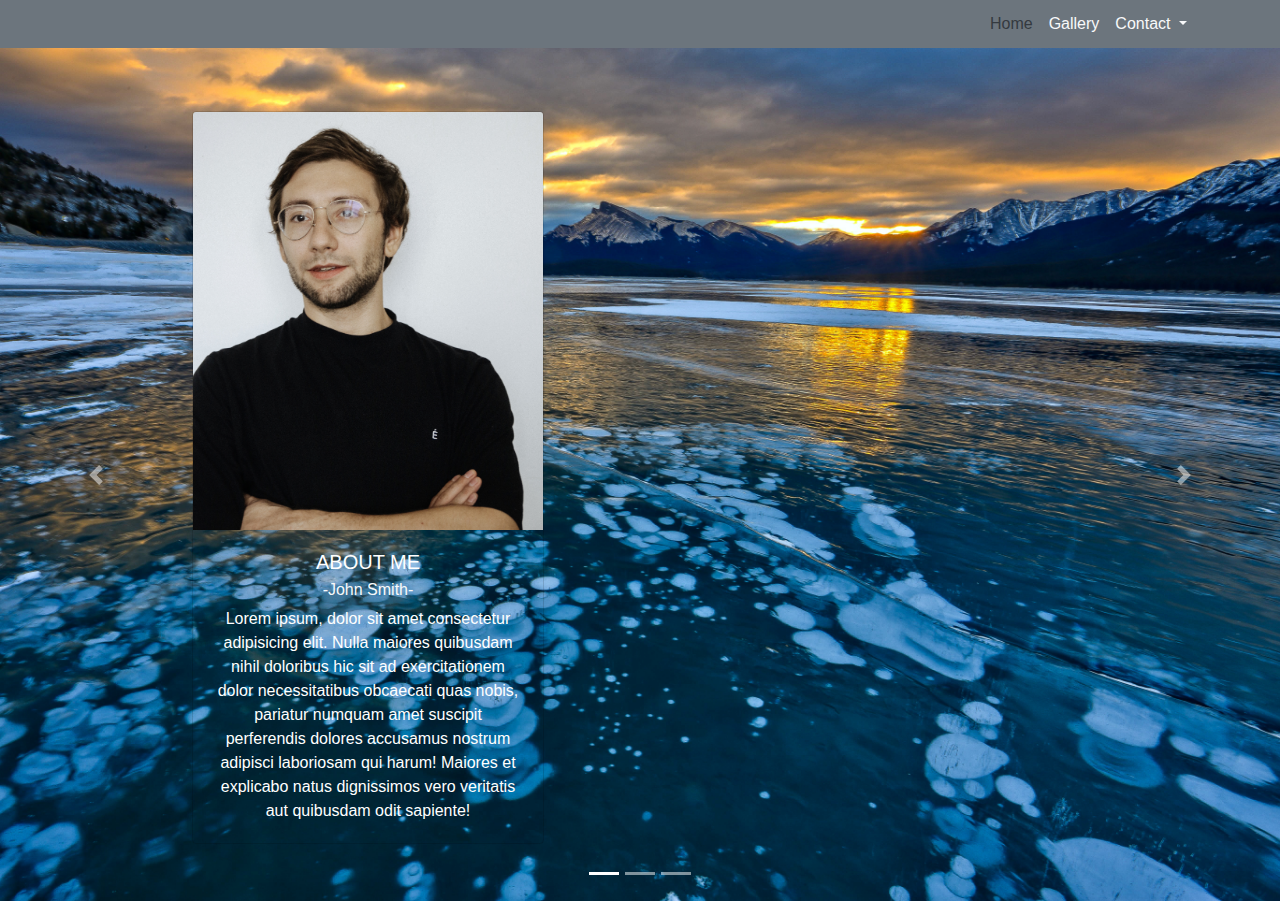
==== index.html @ d1bd0eb9 "first edit" ====
<!DOCTYPE html>
<html lang="en">

<head>
    <meta charset="UTF-8">
    <meta name="viewport" content="width=device-width, initial-scale=1.0">
    <meta http-equiv="X-UA-Compatible" content="ie=edge">

    <link rel="stylesheet" href="https://use.fontawesome.com/releases/v5.7.1/css/all.css" integrity="sha384-fnmOCqbTlWIlj8LyTjo7mOUStjsKC4pOpQbqyi7RrhN7udi9RwhKkMHpvLbHG9Sr"
        crossorigin="anonymous">
    <link rel="stylesheet" href="Assets/style.css">
    <link rel="stylesheet" href="https://stackpath.bootstrapcdn.com/bootstrap/4.3.1/css/bootstrap.min.css" integrity="sha384-ggOyR0iXCbMQv3Xipma34MD+dH/1fQ784/j6cY/iJTQUOhcWr7x9JvoRxT2MZw1T"
        crossorigin="anonymous">

    <title>Document</title>
</head>

<body>
    <nav class="navbar p-1 navbar-expand-sm navbar-dark bg-secondary sticky-top">

        <div class="container">
            <a href="index.html" class="navbar-brand text-dark" style="font-size: 2rem;"><i class="fas fa-camera-retro"></i></a>
            <button class="navbar-toggler" type="button" data-toggle="collapse" data-target="#navbarSupportedContent">
                <span class="navbar-toggler-icon"></span></button>

            <div class="collapse navbar-collapse" id="navbarSupportedContent">
                <ul class="navbar-nav ml-auto">
                    <li class="nav-item">
                        <a class="nav-link active text-dark" href="#">Home <span class="sr-only">(current)</span></a>
                    </li>
                    <li class="nav-item">
                        <a class="nav-link text-light" href="#">Gallery </a>
                    </li>
                    <li class="nav-item dropdown">
                        <a class="nav-link dropdown-toggle text-light" href="#" id="navbarDropdown" role="button"
                            data-toggle="dropdown" aria-haspopup="true" aria-expanded="false">
                            Contact
                        </a>
                        <div class="dropdown-menu bg-light" aria-labelledby="navbarDropdown">
                            <a class="dropdown-item" href="#">Contact Form</a>
                            <div class="dropdown-divider"></div>
                            <a href="https://facebook.com" class="btn btn-outline-dark d-inline-flex justify-content-around ml-2"
                                target="_blank"><i class="fab fa-facebook"></i></a>
                            <a href="https://www.instagram.com" class="btn btn-outline-dark d-inline-flex justify-content-around mx-1"
                                target="_blank"><i class="fab fa-instagram"></i></a>
                            <a href="https://twitter.com" class="btn btn-outline-dark d-inline-flex justify-content-around mr-2"
                                target="_blank"><i class="fab fa-twitter-square"></i></a>
                        </div>
                    </li>

                </ul>

            </div>
        </div>
    </nav>
    <!-- start of slider -->
    <div id="pageSlider" class="carousel slide" data-ride="carousel">
        <ol class="carousel-indicators">
            <li data-target="#pageSlider" data-slide-to="0" class="active"></li>
            <li data-target="#pageSlider" data-slide-to="1"></li>
            <li data-target="#pageSlider" data-slide-to="2"></li>
        </ol>
        <div class="carousel-inner">
            <div class="carousel-item active">
                <img src="Assets/Images/david-wirzba-1346150-unsplash.jpg" class="d-block w-100" alt="...">
                <div class="carousel-caption d-flex d-md-block mb-5">
                    <div class="card bg-transparent" style="width: 22rem;">
                        <img src="Assets/Images/masha-glebova-1221497-unsplash.jpg" class="card-img-top" alt="...">
                        <div class="card-body">
                            <h5 class="card-title text-uppercase">About Me</h5>
                            <h6 class="card-subtitle mb-2 text-light">-John Smith-</h6>
                            <p class="card-text">Lorem ipsum, dolor sit amet consectetur adipisicing elit. Nulla
                                maiores quibusdam nihil doloribus hic sit ad exercitationem dolor necessitatibus
                                obcaecati quas nobis, pariatur numquam amet suscipit perferendis dolores accusamus
                                nostrum adipisci laboriosam qui harum! Maiores et explicabo natus dignissimos vero
                                veritatis aut quibusdam odit sapiente!</p>

                        </div>
                    </div>
                </div>
            </div>
            <div class="carousel-item">
                <img src="Assets/Images/josiah-ingels-1310095-unsplash.jpg" class="d-block w-100" alt="...">
                <div class="carousel-caption d-flex d-md-block mb-5">
                    <div class="card bg-transparent" style="width: 22rem;">
                        <img src="Assets/Images/masha-glebova-1221497-unsplash.jpg" class="card-img-top" alt="...">
                        <div class="card-body">
                            <h5 class="card-title text-uppercase">About Me</h5>
                            <h6 class="card-subtitle mb-2 text-light">-John Smith-</h6>
                            <p class="card-text">Lorem ipsum, dolor sit amet consectetur adipisicing elit. Nulla
                                maiores quibusdam nihil doloribus hic sit ad exercitationem dolor necessitatibus
                                obcaecati quas nobis, pariatur numquam amet suscipit perferendis dolores accusamus
                                nostrum adipisci laboriosam qui harum! Maiores et explicabo natus dignissimos vero
                                veritatis aut quibusdam odit sapiente!</p>

                        </div>
                    </div>
                </div>
            </div>
            <div class="carousel-item">
                <img src="Assets/Images/neil-iris-1322261-unsplash.jpg" class="d-block w-100" alt="...">
                <div class="carousel-caption d-flex d-md-block mb-5">
                    <div class="card bg-transparent" style="width: 22rem;">
                        <img src="Assets/Images/masha-glebova-1221497-unsplash.jpg" class="card-img-top" alt="...">
                        <div class="card-body">
                            <h5 class="card-title text-uppercase">About Me</h5>
                            <h6 class="card-subtitle mb-2 text-light">-John Smith-</h6>
                            <p class="card-text">Lorem ipsum, dolor sit amet consectetur adipisicing elit. Nulla
                                maiores quibusdam nihil doloribus hic sit ad exercitationem dolor necessitatibus
                                obcaecati quas nobis, pariatur numquam amet suscipit perferendis dolores accusamus
                                nostrum adipisci laboriosam qui harum! Maiores et explicabo natus dignissimos vero
                                veritatis aut quibusdam odit sapiente!</p>

                        </div>
                    </div>
                </div>
            </div>
        </div>
        <a class="carousel-control-prev" href="#pageSlider" role="button" data-slide="prev">
            <span class="carousel-control-prev-icon" aria-hidden="true"></span>
            <span class="sr-only">Previous</span>
        </a>
        <a class="carousel-control-next" href="#pageSlider" role="button" data-slide="next">
            <span class="carousel-control-next-icon" aria-hidden="true"></span>
            <span class="sr-only"></span>
        </a>

    </div>
    <!-- end of slider -->

    <div class="container">



    </div>

</body>
<script src="https://code.jquery.com/jquery-3.3.1.slim.min.js" integrity="sha384-q8i/X+965DzO0rT7abK41JStQIAqVgRVzpbzo5smXKp4YfRvH+8abtTE1Pi6jizo"
    crossorigin="anonymous"></script>
<script src="https://cdnjs.cloudflare.com/ajax/libs/popper.js/1.14.7/umd/popper.min.js" integrity="sha384-UO2eT0CpHqdSJQ6hJty5KVphtPhzWj9WO1clHTMGa3JDZwrnQq4sF86dIHNDz0W1"
    crossorigin="anonymous"></script>
<script src="https://stackpath.bootstrapcdn.com/bootstrap/4.3.1/js/bootstrap.min.js" integrity="sha384-JjSmVgyd0p3pXB1rRibZUAYoIIy6OrQ6VrjIEaFf/nJGzIxFDsf4x0xIM+B07jRM"
    crossorigin="anonymous"></script>

</html>
---- Assets/style.css ----
body {}

.carousel-caption {
    position: absolute;
    right: 10%;
    bottom: 20px;
    left: 5%;
    z-index: 10;
    padding-top: 20px;
    padding-bottom: 20px;
    color: #fff;
    text-align: center;
    top: 5%;
}
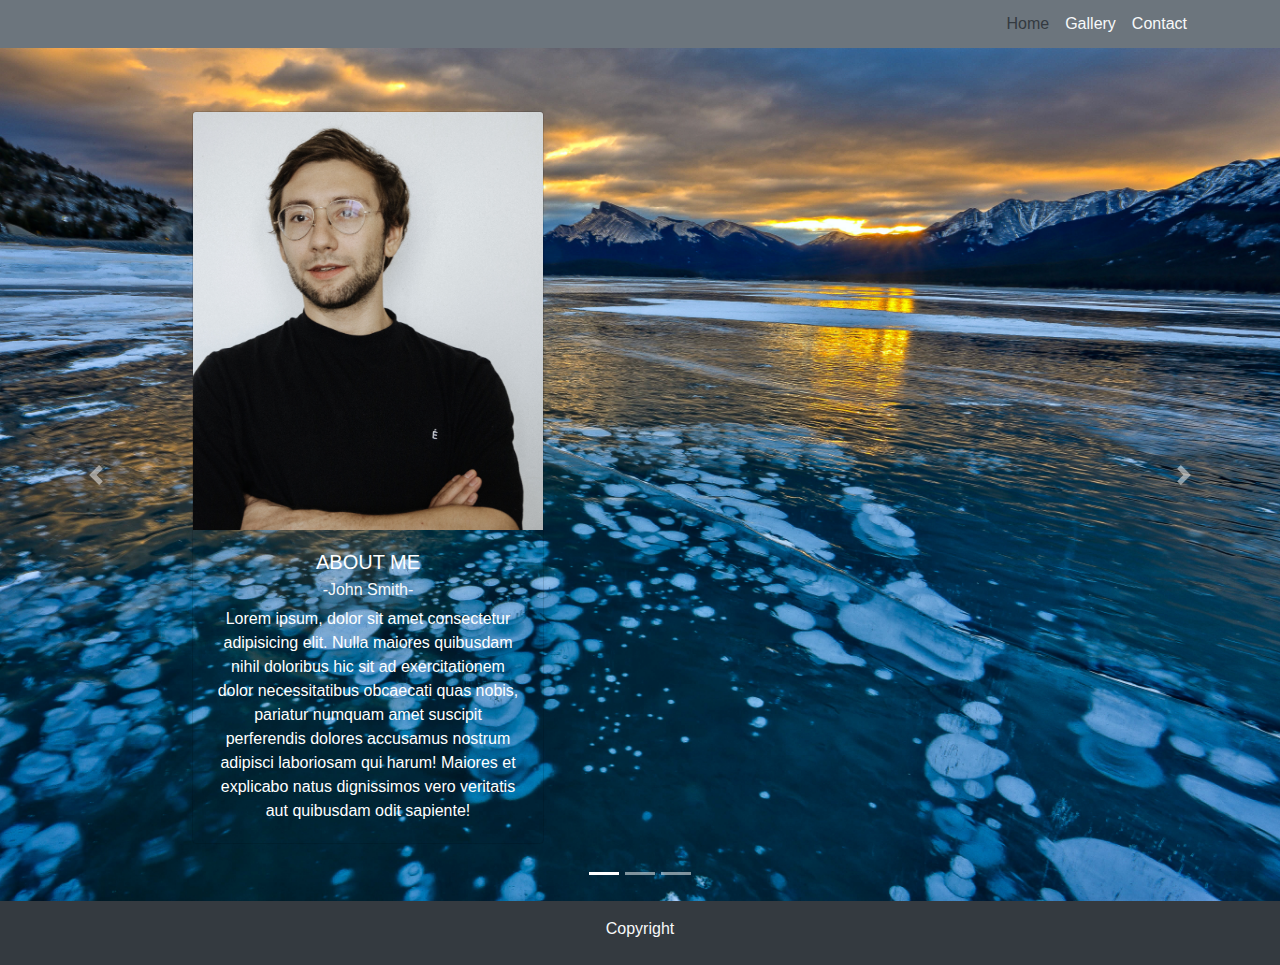
==== commit f536c723: "added contact pg" ====
--- a/index.html
+++ b/index.html
@@ -26,27 +26,18 @@
             <div class="collapse navbar-collapse" id="navbarSupportedContent">
                 <ul class="navbar-nav ml-auto">
                     <li class="nav-item">
-                        <a class="nav-link active text-dark" href="#">Home <span class="sr-only">(current)</span></a>
+                        <a class="nav-link active text-dark" href="index.html">Home <span class="sr-only">(current)</span></a>
                     </li>
                     <li class="nav-item">
-                        <a class="nav-link text-light" href="#">Gallery </a>
+                        <a class="nav-link text-light" href="gallery.html">Gallery </a>
                     </li>
-                    <li class="nav-item dropdown">
-                        <a class="nav-link dropdown-toggle text-light" href="#" id="navbarDropdown" role="button"
-                            data-toggle="dropdown" aria-haspopup="true" aria-expanded="false">
+                    <li class="nav-item">
+                        <a class="nav-link  text-light" href="contact.html">
                             Contact
                         </a>
-                        <div class="dropdown-menu bg-light" aria-labelledby="navbarDropdown">
-                            <a class="dropdown-item" href="#">Contact Form</a>
-                            <div class="dropdown-divider"></div>
-                            <a href="https://facebook.com" class="btn btn-outline-dark d-inline-flex justify-content-around ml-2"
-                                target="_blank"><i class="fab fa-facebook"></i></a>
-                            <a href="https://www.instagram.com" class="btn btn-outline-dark d-inline-flex justify-content-around mx-1"
-                                target="_blank"><i class="fab fa-instagram"></i></a>
-                            <a href="https://twitter.com" class="btn btn-outline-dark d-inline-flex justify-content-around mr-2"
-                                target="_blank"><i class="fab fa-twitter-square"></i></a>
-                        </div>
+
                     </li>
+
 
                 </ul>
 
@@ -133,7 +124,11 @@
 
 
     </div>
-
+    <footer class="footer bg-dark py-2">
+        <div class="container">
+            <p class="text-light text-center pt-2">Copyright <i class="far fa-copyright"></i> </p>
+        </div>
+    </footer>
 </body>
 <script src="https://code.jquery.com/jquery-3.3.1.slim.min.js" integrity="sha384-q8i/X+965DzO0rT7abK41JStQIAqVgRVzpbzo5smXKp4YfRvH+8abtTE1Pi6jizo"
     crossorigin="anonymous"></script>
--- a/Assets/style.css
+++ b/Assets/style.css
@@ -11,4 +11,9 @@
     color: #fff;
     text-align: center;
     top: 5%;
+}
+
+#contact-bg-image {
+    background-image: url(Images/luka-vovk-1309002-unsplash.jpg);
+    background-size: cover;
 }